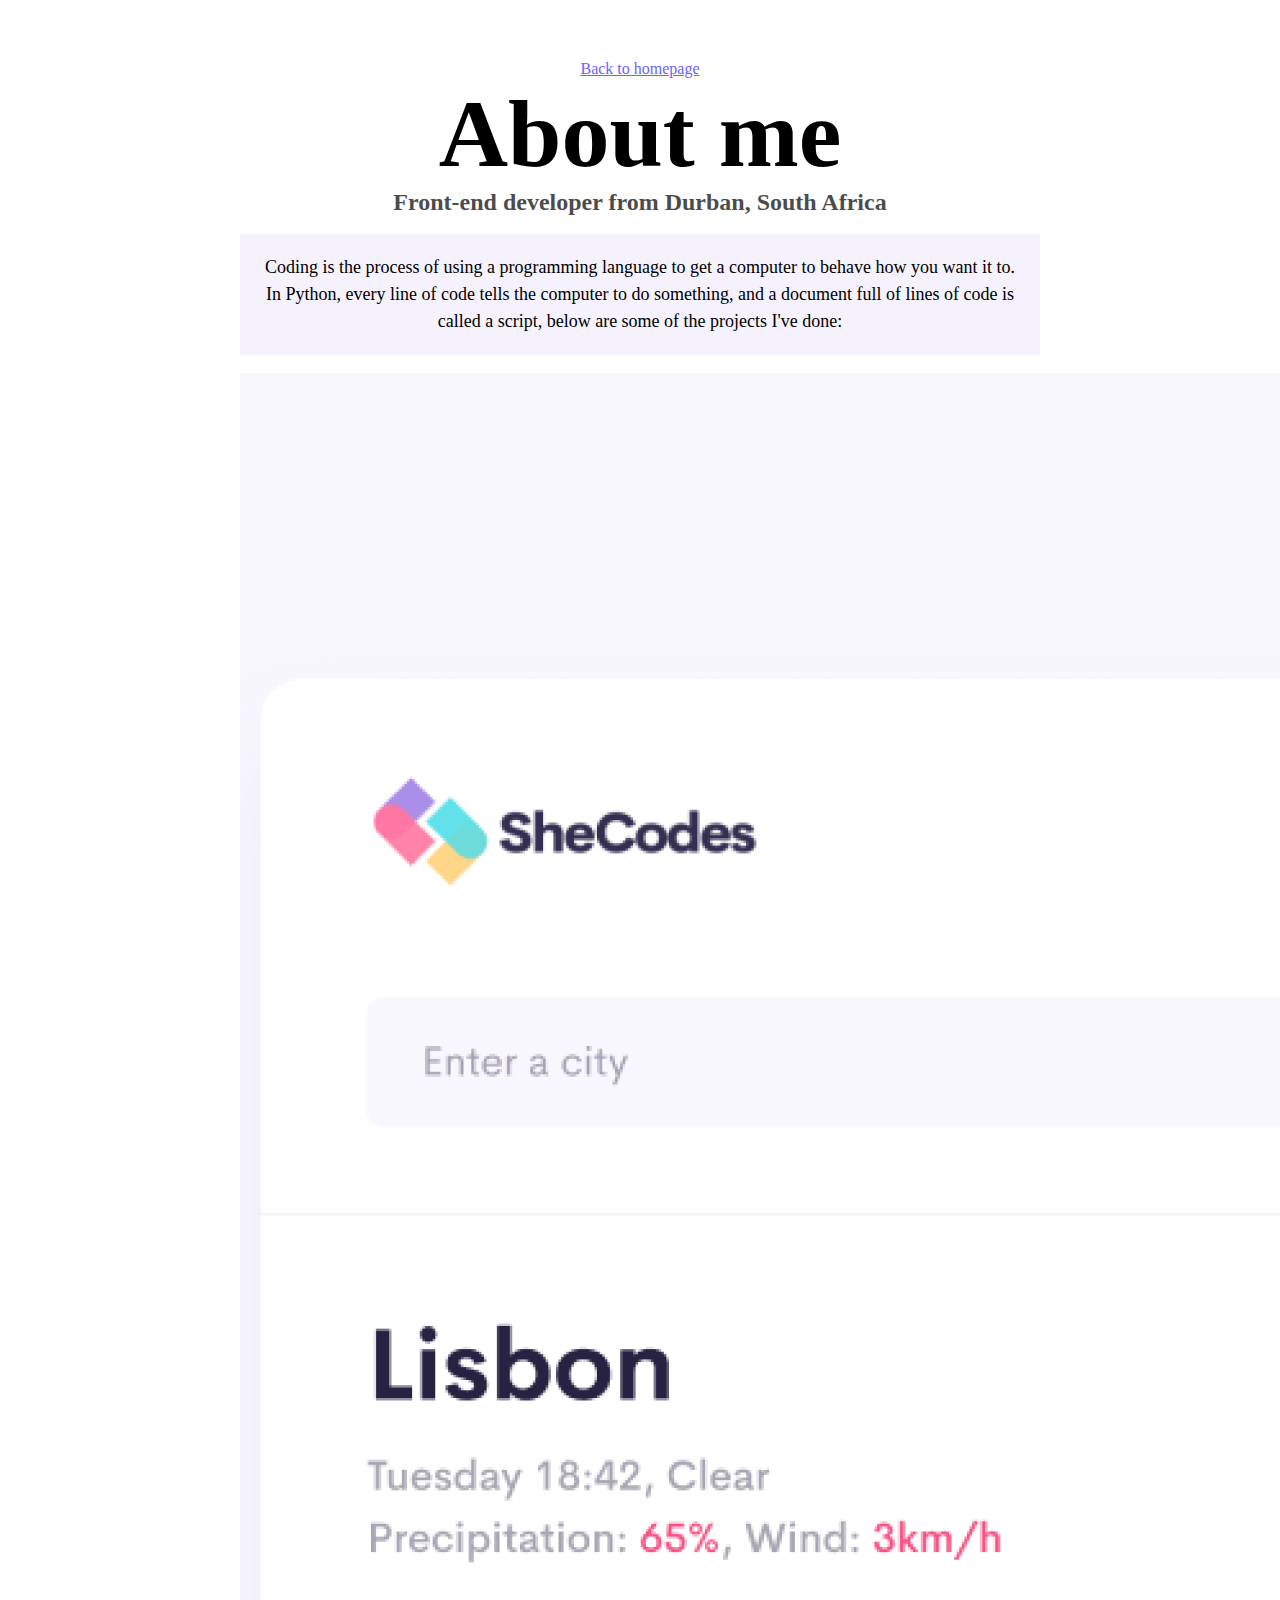
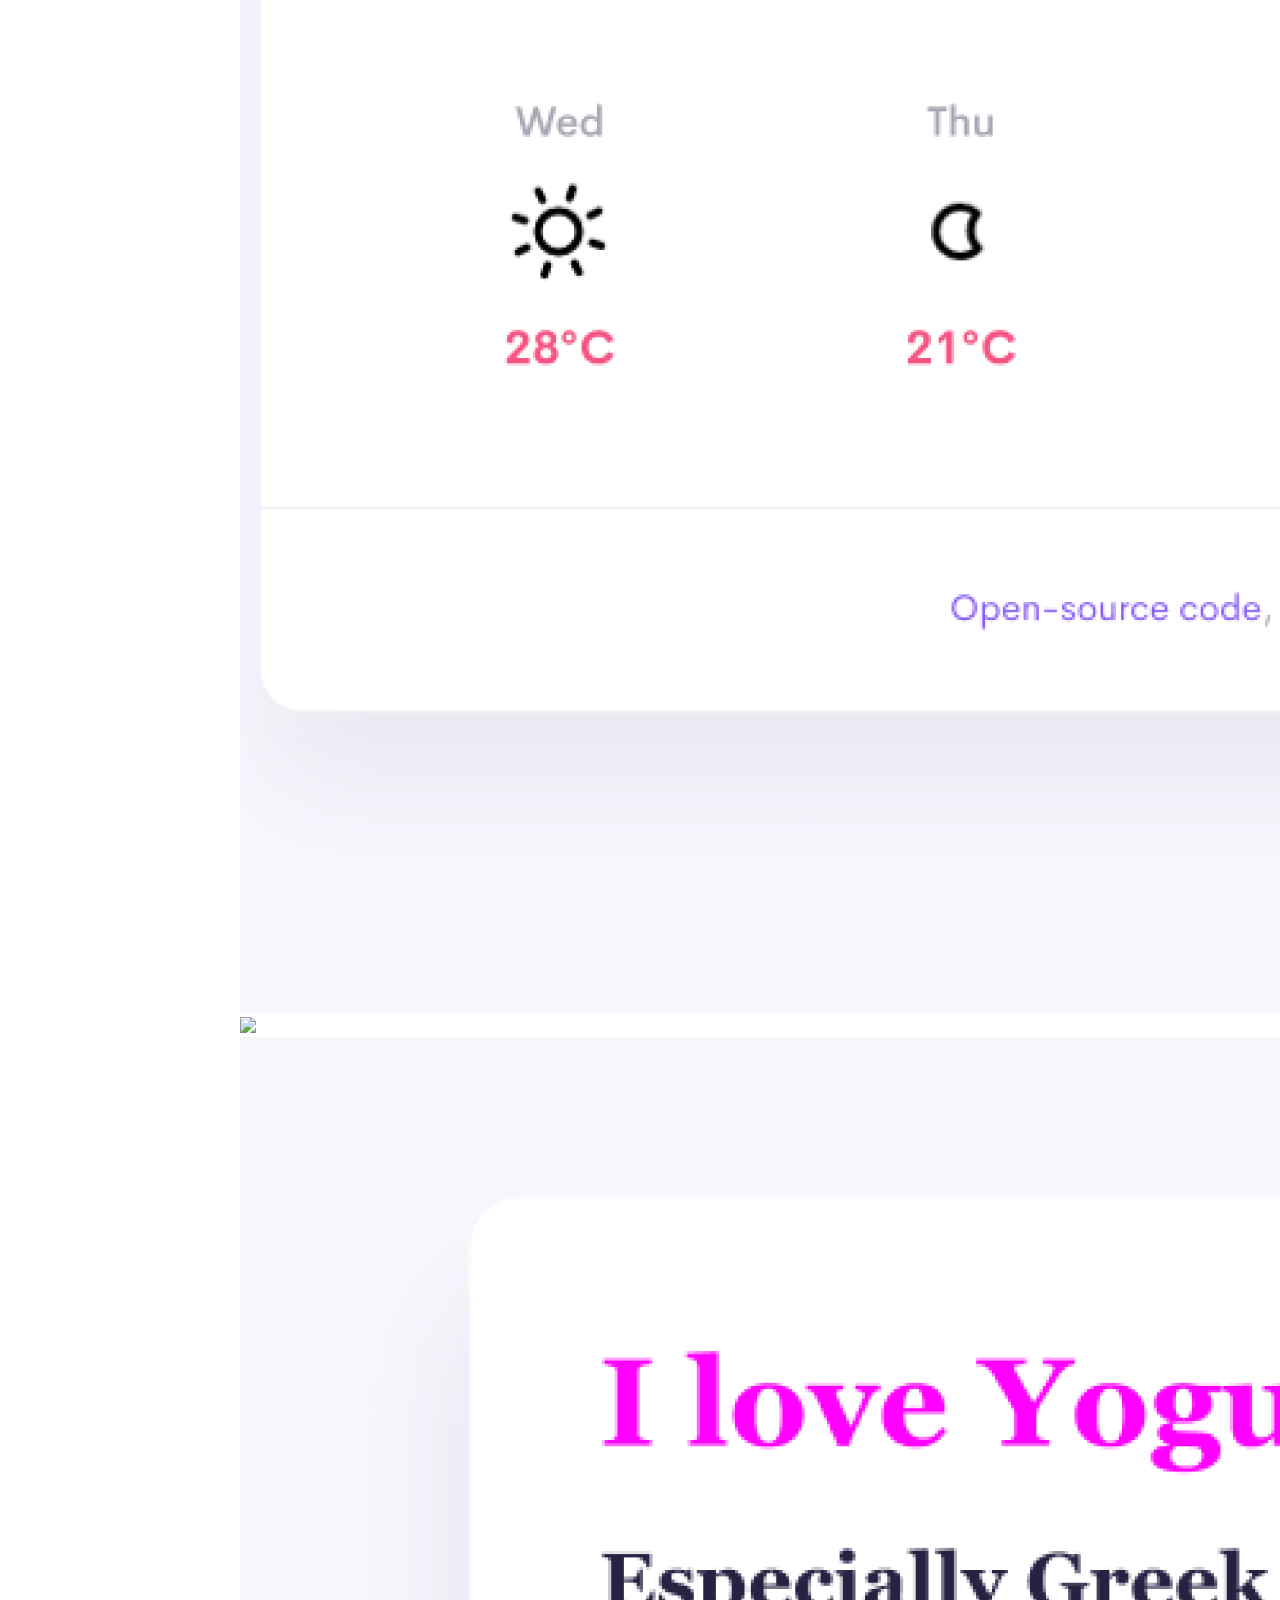
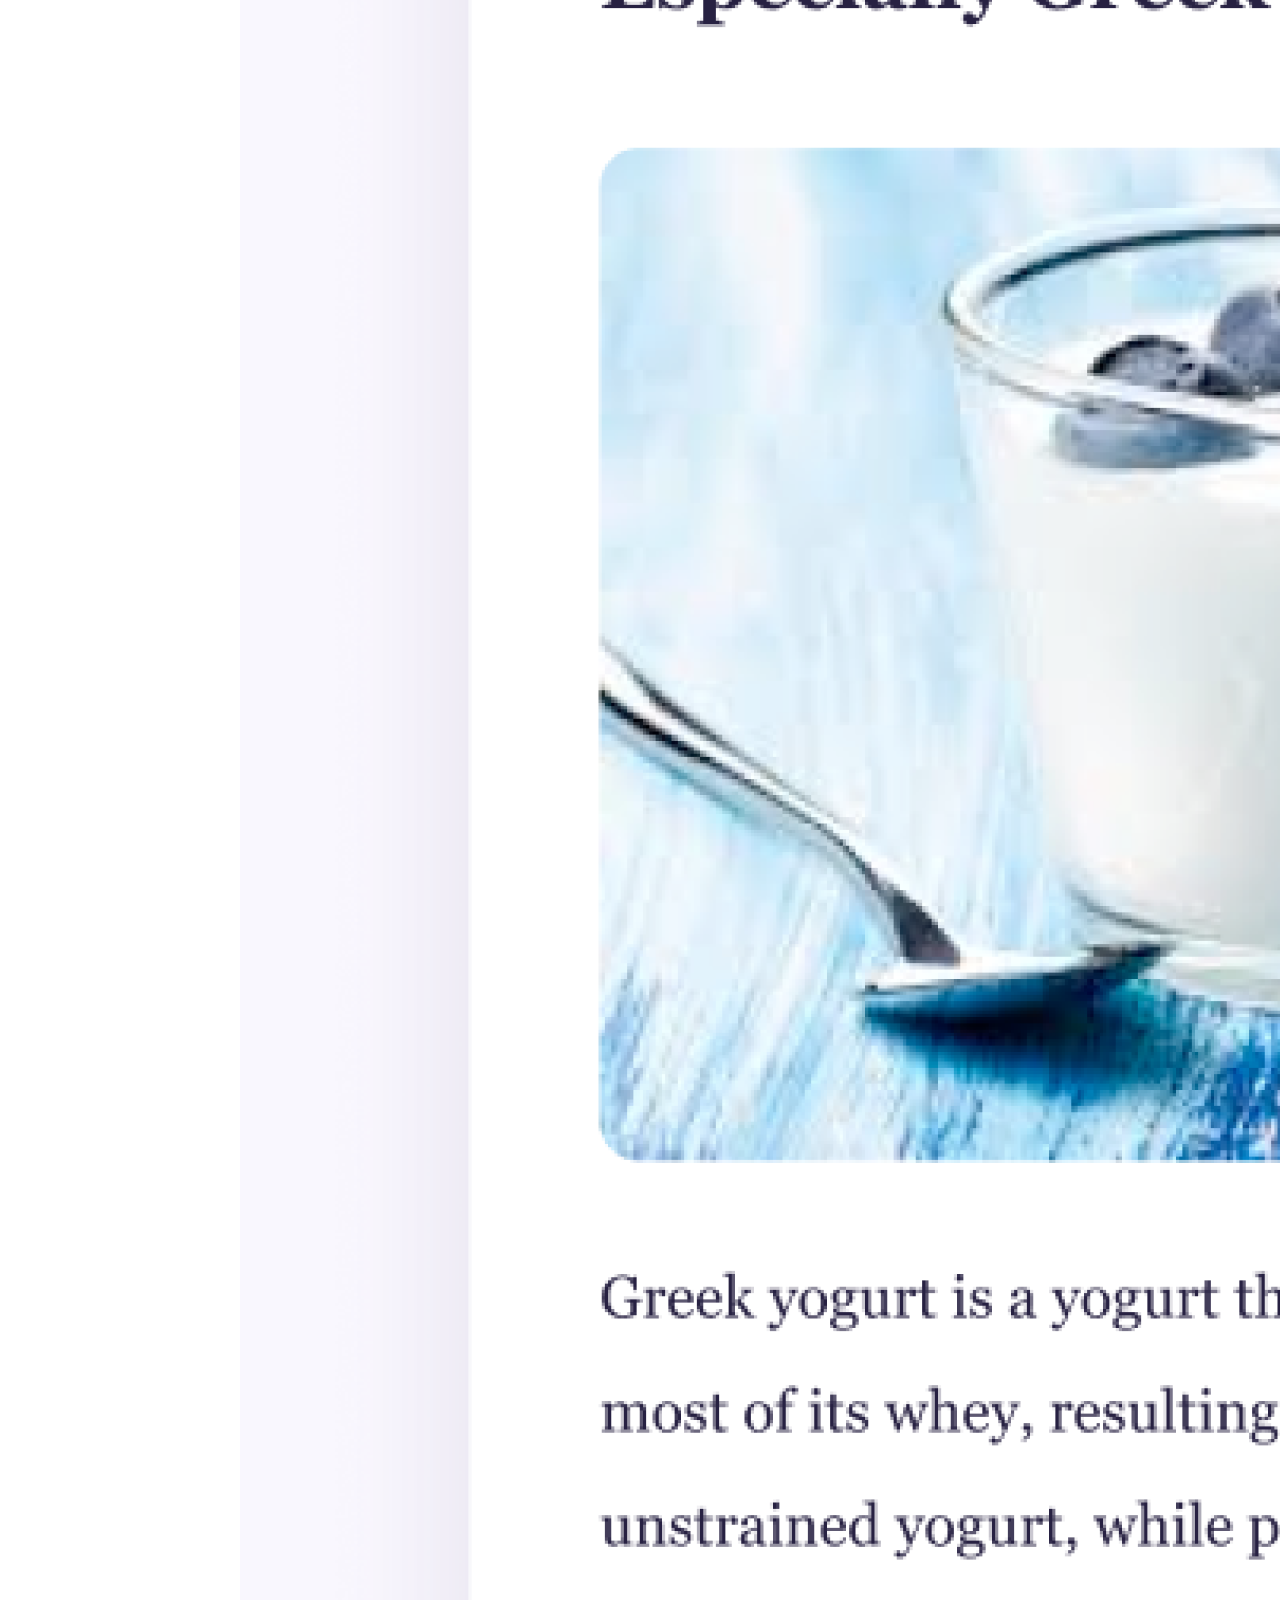
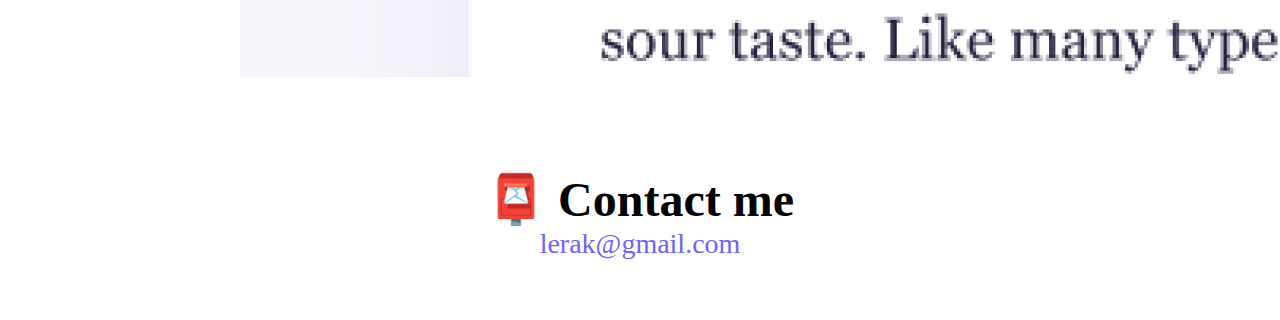
==== about.html @ bb6a3d1b "imported files" ====
<!DOCTYPE html>
<html lang="en">
  <head>
    <meta charset="UTF-8" />
    <meta http-equiv="X-UA-Compatible" content="IE=edge" />
    <meta name="viewport" content="width=device-width, initial-scale=1.0" />
    <link
      href="https://cdn.jsdelivr.net/npm/bootstrap@5.3.1/dist/css/bootstrap.min.css"
      rel="stylesheet"
      integrity="sha384-4bw+/aepP/YC94hEpVNVgiZdgIC5+VKNBQNGCHeKRQN+PtmoHDEXuppvnDJzQIu9"
      crossorigin="anonymous"
    />
    <script
      src="https://cdn.jsdelivr.net/npm/bootstrap@5.3.1/dist/js/bootstrap.bundle.min.js"
      integrity="sha384-HwwvtgBNo3bZJJLYd8oVXjrBZt8cqVSpeBNS5n7C8IVInixGAoxmnlMuBnhbgrkm"
      crossorigin="anonymous"
    ></script>
    <link rel="stylesheet" href="style.css" />
    <title>About Sinqobile</title>
  </head>
  <body>
    <a href="index.html" class="homepage-link">Back to homepage</a>
    <h1>About me</h1>
    <h3>Front-end developer from Durban, South Africa</h3>
    <div class="about-paragraphs">
      <p>
        Coding is the process of using a programming language to get a computer
        to behave how you want it to. In Python, every line of code tells the
        computer to do something, and a document full of lines of code is called
        a script, below are some of the projects I've done:
      </p>
    </div>
    <div class="container">
      <div class="row">
        <div class="col-sm-4 border">
          <img src="/images/weather.png" class="img-fluid" />
        </div>
        <div class="col-sm-4 border">
          <img src="/images/yoga.png" class="img-fluid" />
        </div>
        <div class="col-sm-4 border">
          <img src="/images/yogurt.png" class="img-fluid" />
        </div>
      </div>
    </div>
    <br />
    <br />
    <br />
    <br />
    <br />
    <div id="contact">
      <h2>📮 Contact me</h2>
      <a href="mailto:lerak@gmai.com" class="email-link"> lerak@gmail.com </a>
    </div>
  </body>
</html>
---- style.css ----
:root {
  --primary-color: #6c63ff;
  --secondary-color: #f5f2fe;
  --box-shadow: 0 5px 10px rgba(0, 0, 0, 0.3);
}

body {
  margin: 60px auto;
  max-width: 800px;
}

h1,
h2,
h3 {
  text-align: center;
  margin: 0;
}

h1 {
  font-size: 96px;
}

h2 {
  font-size: 48px;
}

h3 {
  font-size: 24px;
  opacity: 0.7;
}

p {
  background: var(--secondary-color);
  padding: 20px;
  font-size: 18px;
  line-height: 1.5;
  text-align: center;
}

.navigation-links {
  display: flex;
  margin-top: 40px;
  justify-content: center;
}

.navigation-links a {
  margin: 20px;
  border-radius: 4px;
  padding: 20px 15px;
  text-decoration: none;
  text-transform: capitalize;
}
.contact-link {
  background: var(--primary-color);
  box-shadow: var(--box-shadow);
  color: white;
}

.about-link {
  color: var(--primary-color);
  border: 1px solid var(--primary-color);
}

.homepage-link {
  color: var(--primary-color);
  text-align: center;
  display: block;
}

.email-link {
  display: flex;
  justify-content: center;
  color: var(--primary-color);
  font-size: 28px;
  text-decoration: none;
}

.email-link:hover {
  text-decoration: underline;
}
.primary-link {
  border-radius: 4px;
  padding: 20px 15px;
  text-decoration: none;
  text-transform: capitalize;
  background: var(--primary-color);
  box-shadow: var(--box-shadow);
  color: white;
}
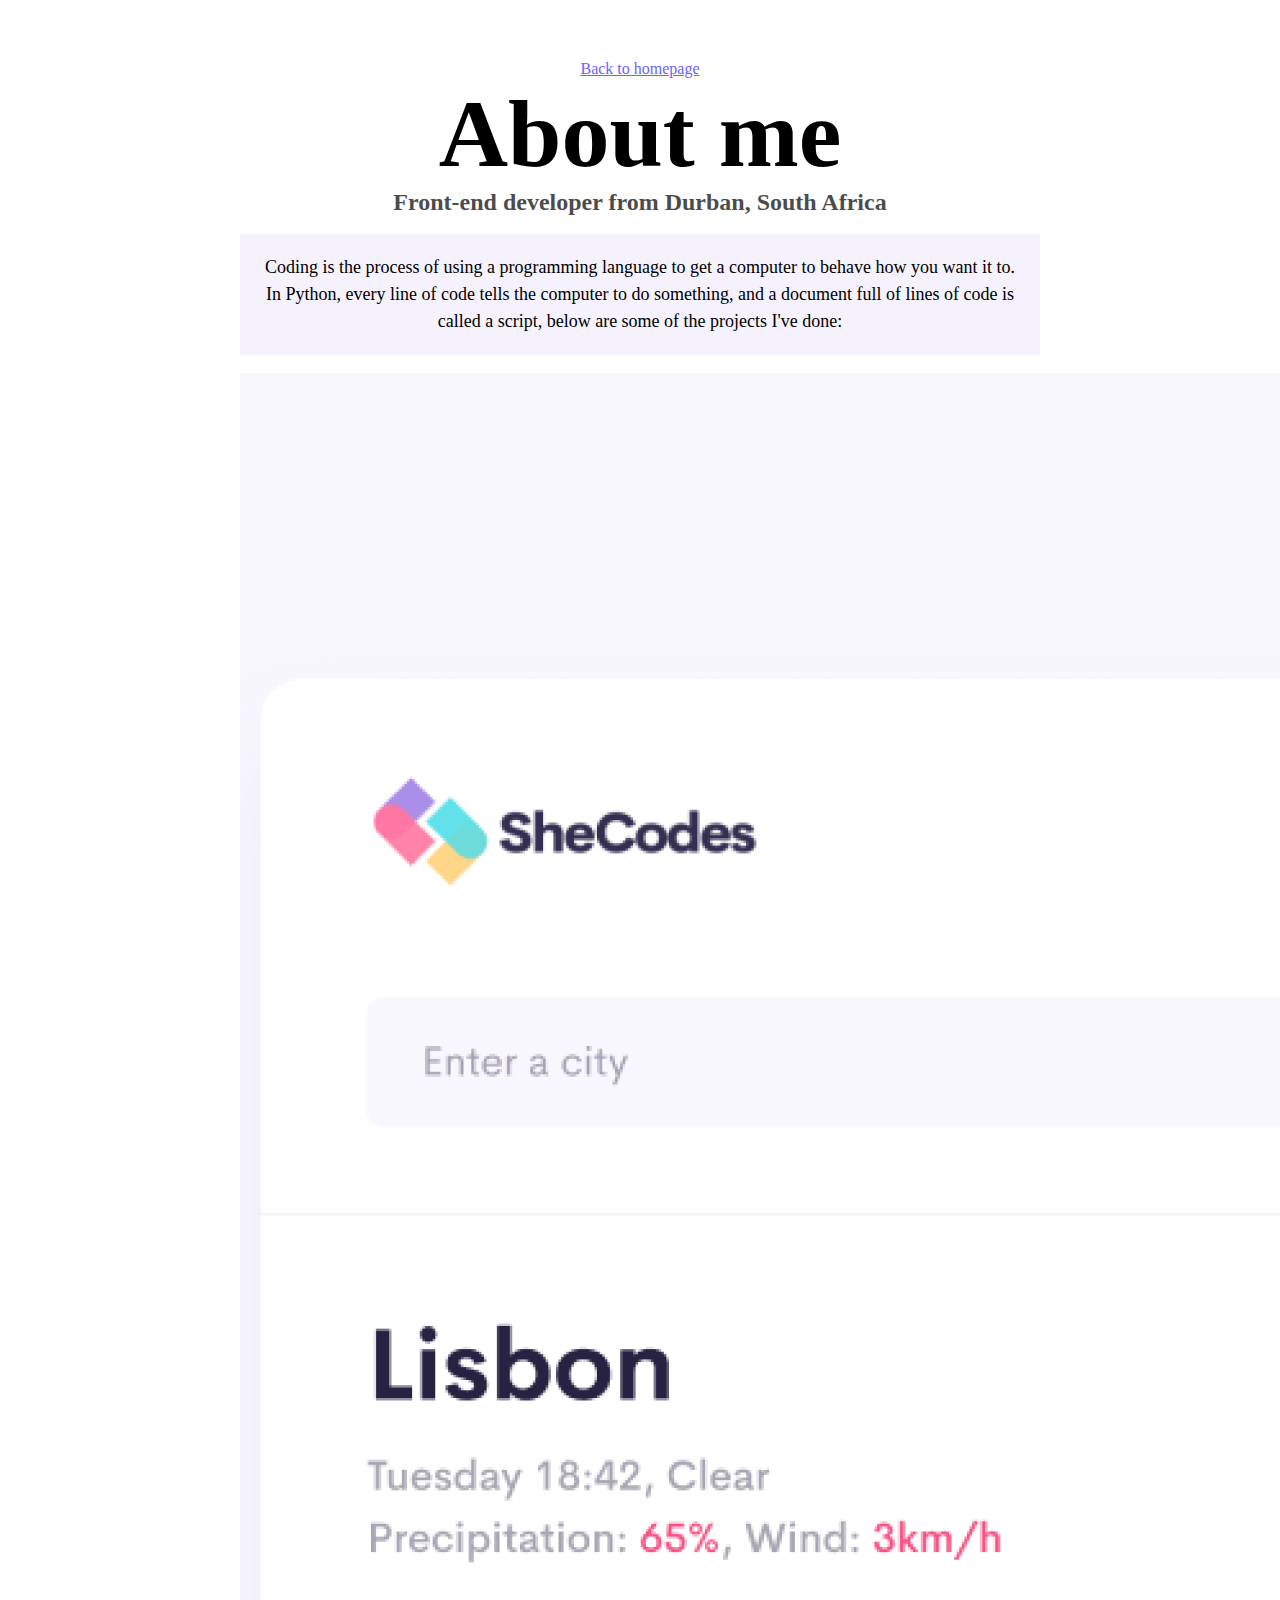
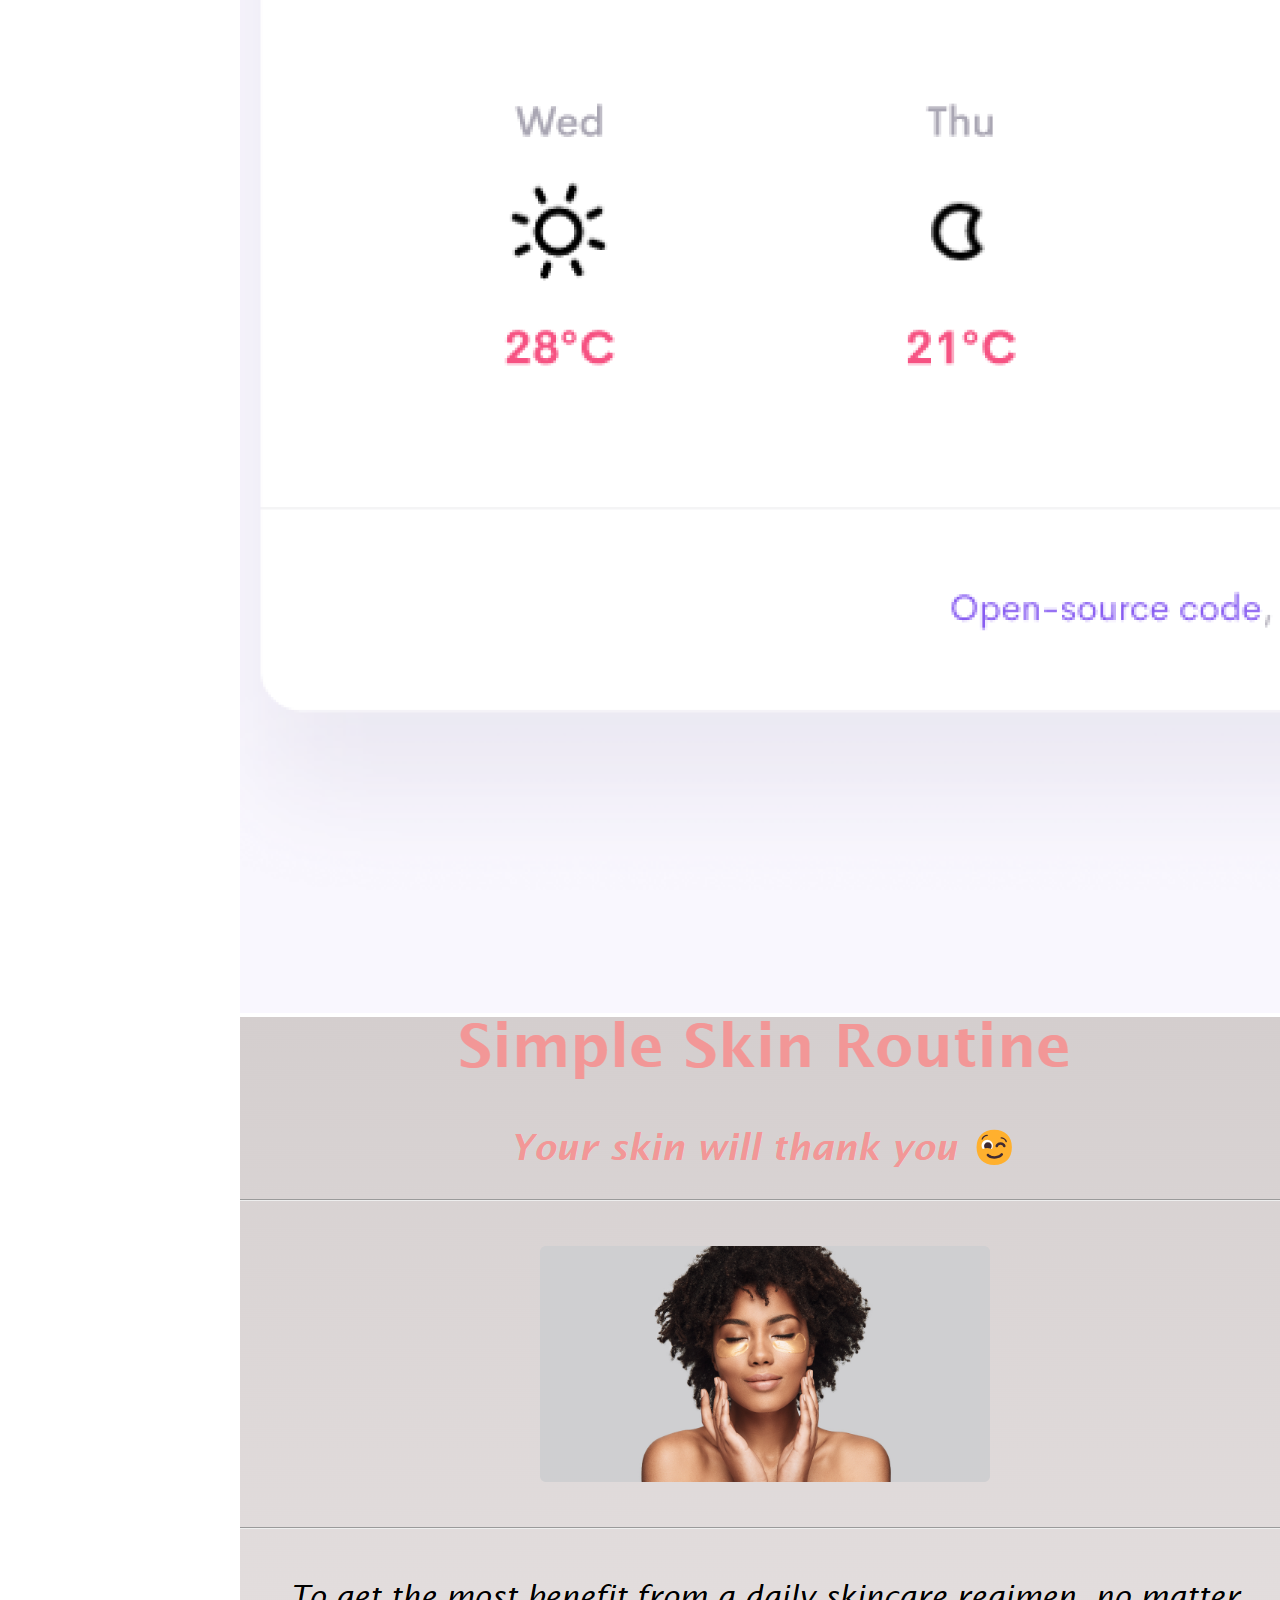
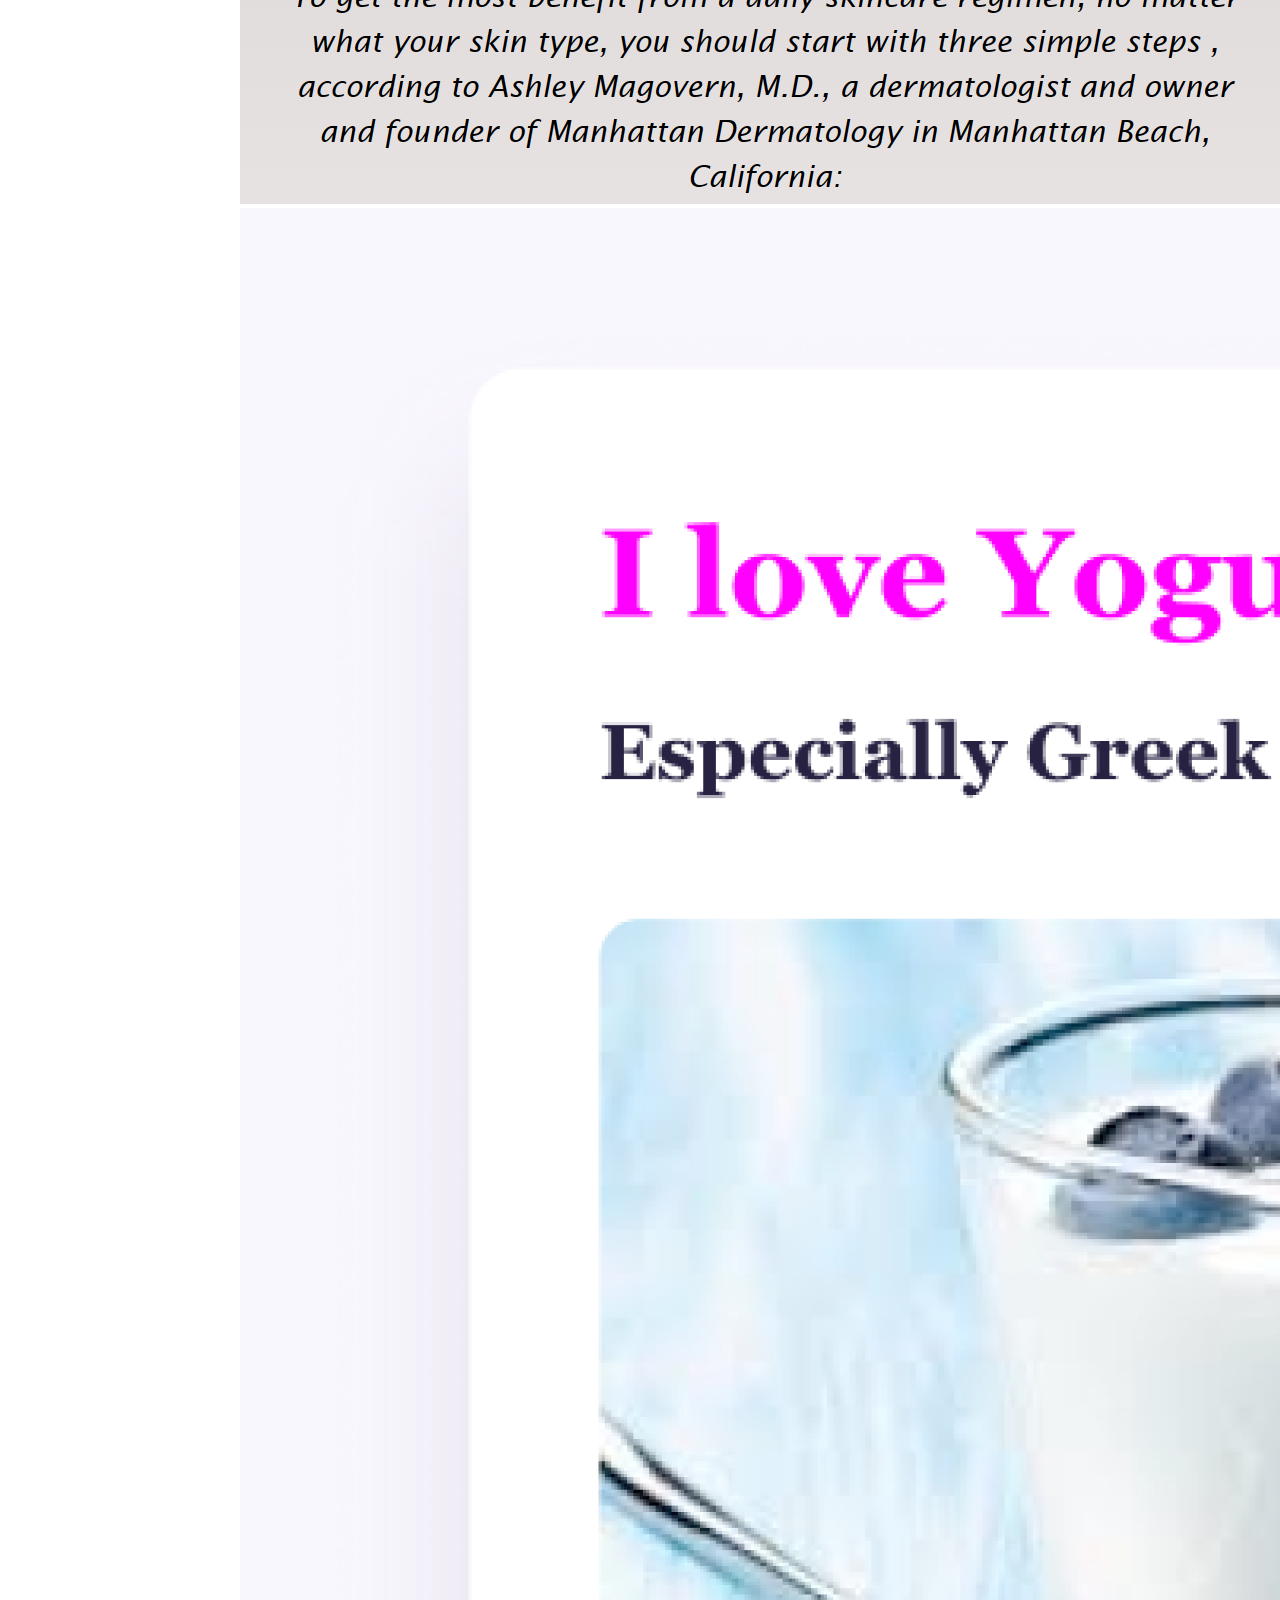
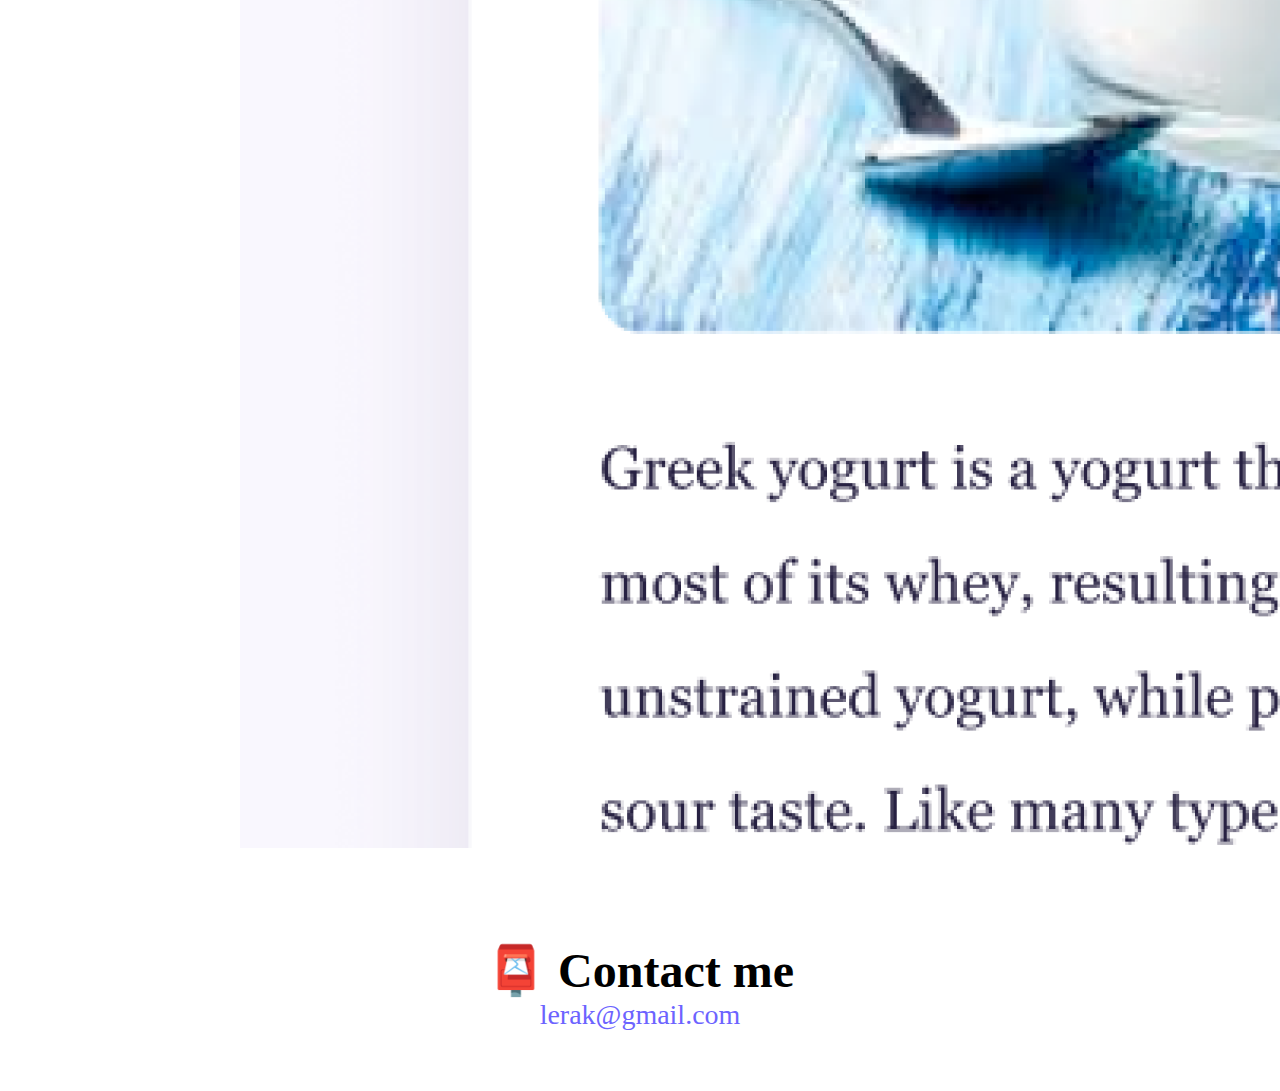
==== commit bdb64257: "changed images" ====
--- a/about.html
+++ b/about.html
@@ -36,7 +36,7 @@
           <img src="/images/weather.png" class="img-fluid" />
         </div>
         <div class="col-sm-4 border">
-          <img src="/images/yoga.png" class="img-fluid" />
+          <img src="/images/skincare.png" class="img-fluid" />
         </div>
         <div class="col-sm-4 border">
           <img src="/images/yogurt.png" class="img-fluid" />
